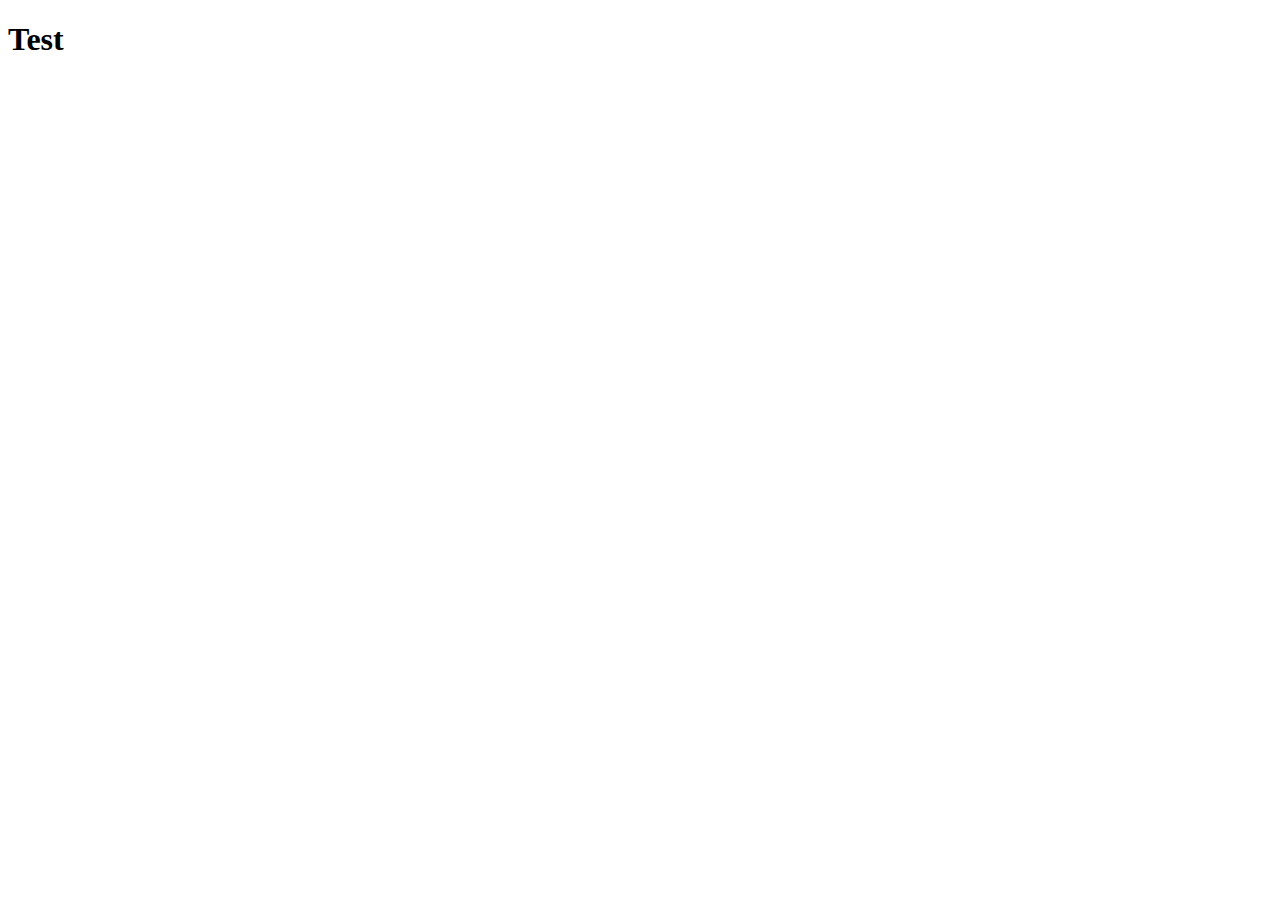
==== index.html @ 85da53a0 "Create index.html" ====
<!DOCTYPE html>
<html lang="en">
<head>
    <meta charset="UTF-8">
    <meta http-equiv="X-UA-Compatible" content="IE=edge">
    <meta name="viewport" content="width=device-width, initial-scale=1.0">
    <title> About us</title>
</head>
<body>
   <h1> Test</h1>
  
    
</body>
</html>
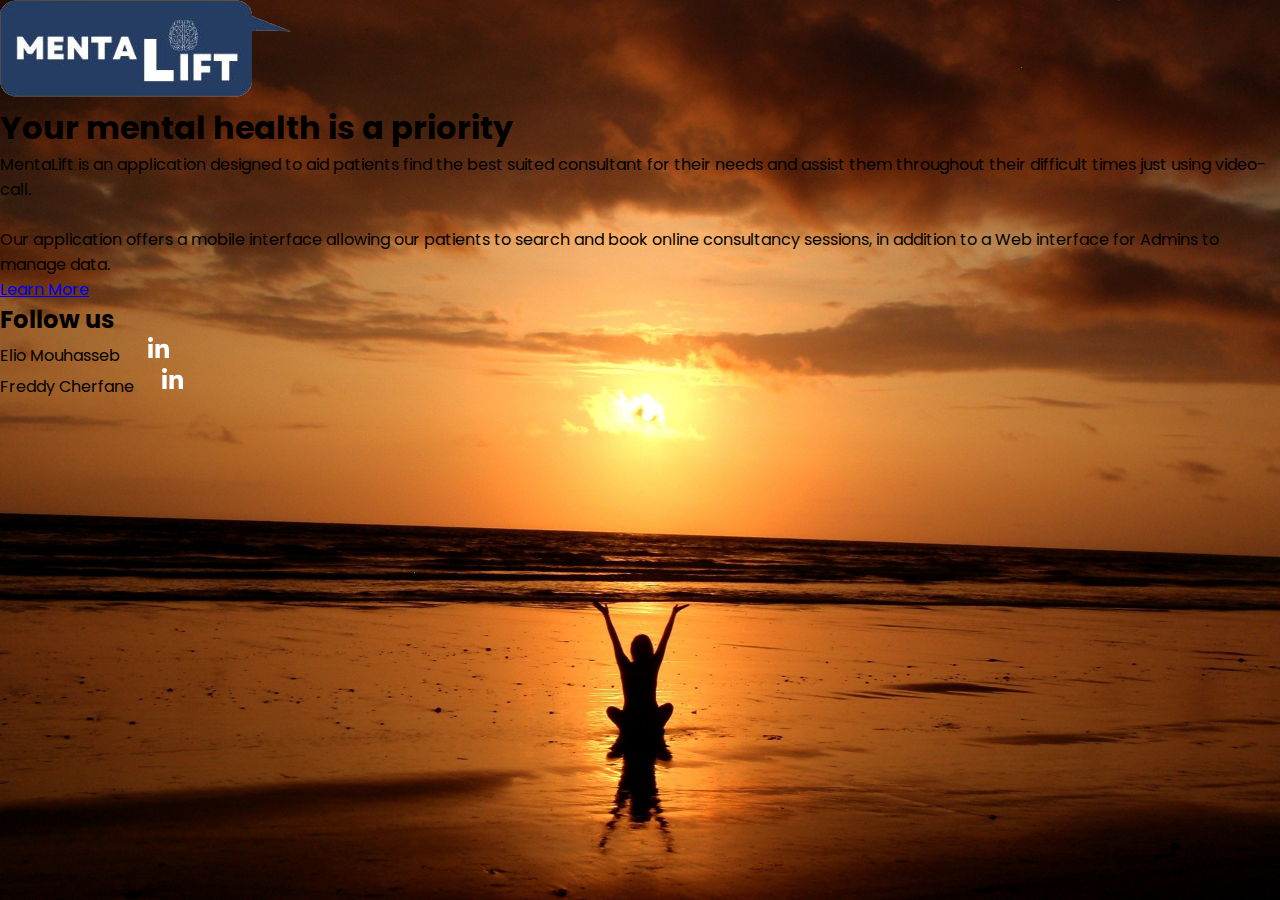
==== commit 018d98e9: "Add files via upload" ====
--- a/index.html
+++ b/index.html
@@ -1,14 +1,72 @@
 <!DOCTYPE html>
 <html lang="en">
+
 <head>
     <meta charset="UTF-8">
     <meta http-equiv="X-UA-Compatible" content="IE=edge">
     <meta name="viewport" content="width=device-width, initial-scale=1.0">
-    <title> About us</title>
+    <link rel="stylesheet" href="style.css">
+    <link href="https://cdn.jsdelivr.net/npm/bootstrap@5.0.2/dist/css/bootstrap.min.css" rel="stylesheet"
+        integrity="sha384-EVSTQN3/azprG1Anm3QDgpJLIm9Nao0Yz1ztcQTwFspd3yD65VohhpuuCOmLASjC" crossorigin="anonymous">
+
+    <title>MentaLift | About us</title>
+    <meta name="description"
+        content="MentaLift is an application designed to aid patients find the best suited consultant for their needs and assist them throughout their difficult times just using video-call.">
+    <link rel="apple-touch-icon" sizes="180x180" href="/images/favicon/apple-touch-icon.png">
+    <link rel="icon" type="image/png" sizes="32x32" href="/images/favicon/favicon-32x32.png">
+    <link rel="icon" type="image/png" sizes="16x16" href="/images/favicon/favicon-16x16.png">
+    <link rel="manifest" href="/images/favicon/site.webmanifest">
+    <link rel="mask-icon" href="/images/favicon/safari-pinned-tab.svg" color="#5bbad5">
+    <meta name="msapplication-TileColor" content="#da532c">
+    <meta name="theme-color" content="#ffffff">
 </head>
+
 <body>
-   <h1> Test</h1>
-  
-    
+    <div class="flex app p-4">
+        <header class="pb-5">
+            <img src="images/logo.png" alt="MentaLift" class="img-fluid"">
+        </header>
+
+        <main class="text-light">
+            <section>
+                <!-- About -->
+                <h1>Your mental health is a priority</h1>
+                <p>MentaLift is an application designed to aid patients find the best suited consultant for their
+                    needs and assist them throughout their difficult times just using video-call. <br> <br>
+                    Our application offers a mobile interface allowing our patients to search and book online
+                    consultancy sessions, in addition to a Web interface for Admins to manage data.</p>
+                <a href="details.html" class="btn btn-light">Learn More</a>
+            </section>
+
+            <section class="pt-4">
+                <!-- About us -->
+                <h2>Follow us</h2>
+                <p>Elio Mouhasseb 
+                    <a href="https://www.linkedin.com/in/elio-mouhasseb-5418a021b/" target="_blank" rel="noreferrer noopener">
+                    <img src="images/linkedin-in-brands.svg" alt="View my Linkedlin" class="contact-us-social-logo"></a>
+                </p>
+
+                <p>Freddy Cherfane
+                    <a href="https://www.linkedin.com/in/freddy-cherfane-327086220/" target="_blank" rel="noreferrer noopener">
+                        <img src="images/linkedin-in-brands.svg" alt="View my Linkedlin" class="contact-us-social-logo"></a>
+                </p>
+                
+            </section>
+            </main>
+
+            
+
+    <script>
+        function toggleMenu() {
+            const toggleMenu = document.querySelector('.toggleMenu');
+            const navigation = document.querySelector('.navigation');
+            toggleMenu.classList.toggle('active')
+            navigation.classList.toggle('active')
+        }
+    </script>
+
+    </div>
+
 </body>
+
 </html>--- a/style.css
+++ b/style.css
@@ -0,0 +1,20 @@
+@import url('https://fonts.googleapis.com/css?family=Poppins:200,300,400,500,600,700,800,900&display=swap');
+*{
+    margin: 0;
+    padding: 0;
+    box-sizing: border-box;
+    font-family: 'Poppins',sans-serif;
+}
+
+.app{
+    min-height:100vh;
+    background: url(images/back.jpg);
+
+    background-size: cover;
+    
+}
+.contact-us-social-logo{
+    height: 1.5em;
+    padding-left: 1.5em;
+    
+}
